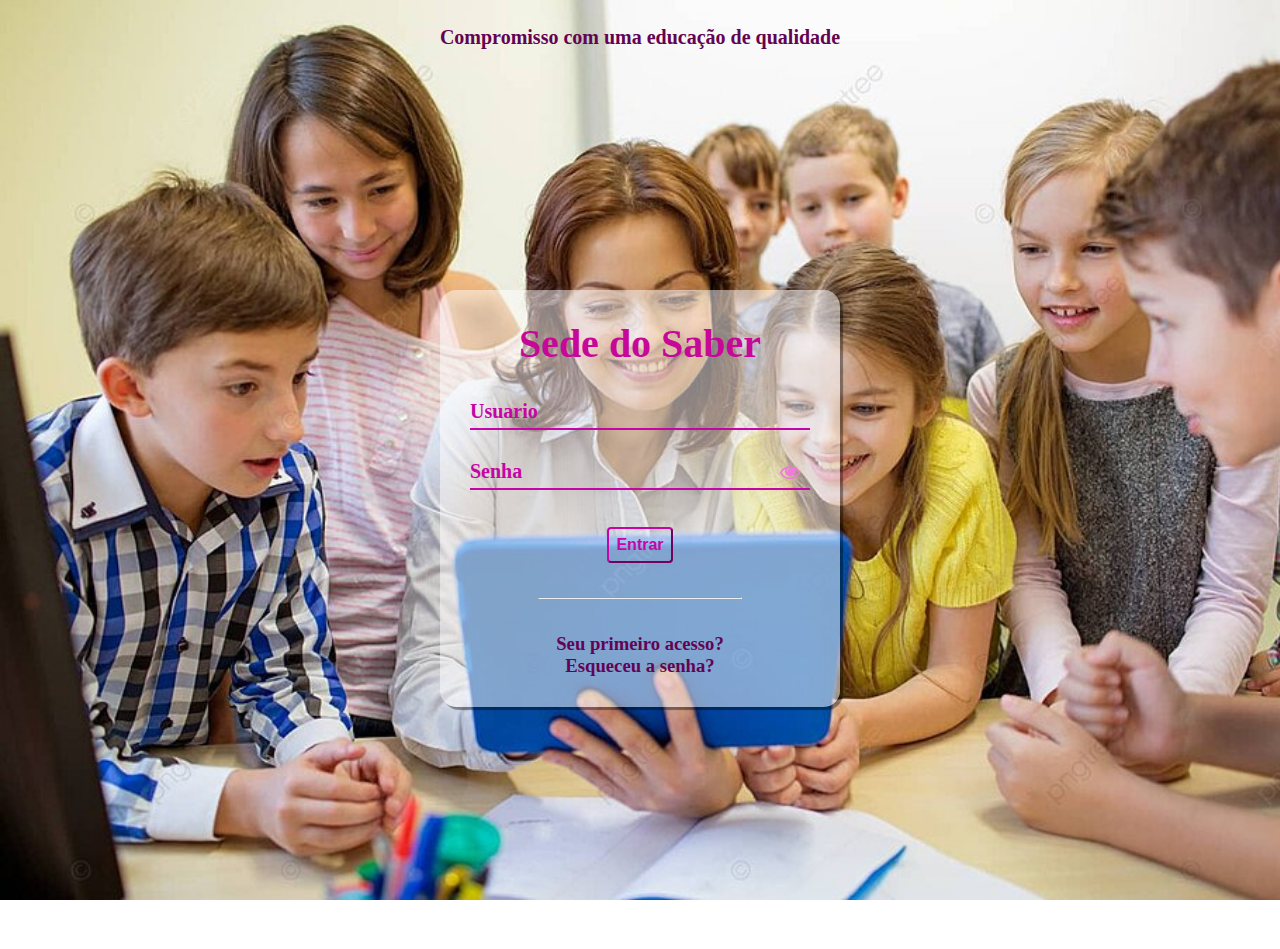
==== index.html @ df795e26 "first commit" ====
<!DOCTYPE html>
<html lang="pt-br">
<head>
    <meta charset="UTF-8" />
    <meta http-equiv="X-UA-Compatible" content="IE=edge" />
    <meta name="viewport" content="width=device-width, initial-scale=1.0" />
    <link rel="stylesheet" href="style.css"/>
    <title>Home</title>
</head>
<body>
    <header>
     <!-- Imagem à esquerda -->
     <img src="./logo sem fundo.png" alt="Imagem Esquerda" class="image-left">
    <h1 id="logado"></h1>
    <div class="container">
        <button onclick="togglePopup('popup')" class="btn-novo">Cadastrar/Alterar Alunos</button>
        <div id="popup" class="popup">
            <div class="popup-content">
                <a href="./assets/html/Cadastro.html">cadastrar</a>
                <a href="./assets/html/alterar-c.html">alterar</a>
            </div>
        </div>
    
        <button onclick="togglePopup('popup1')" class="btn-novo">Ver Turmas</button>
        <div id="popup1" class="popup">
            <div class="popup-content">
                <a href="./assets/html/Cadastro.html">T1</a>
                <a href="./assets/html/alterar-c.html">T2</a>
                <a href="./assets/html/Cadastro.html">T3</a>
                <a href="./assets/html/alterar-c.html">T4</a>
                <a href="./assets/html/Cadastro.html">T5</a>
                <a href="./assets/html/alterar-c.html">T6</a>
            </div>
        </div>
    
        <button onclick="togglePopup('popup2')" class="btn-novo">Ver análises</button>
        <div id="popup2" class="popup">
            <div class="popup-content">
                <a href="./assets/html/Cadastro.html">Geral</a>
                <a href="./assets/html/alterar-c.html">Por turma</a>
            </div>
        </div>
    </div>
    </div>
    <button onclick="sair()" class="btn-sair">Sair</button>
    </div>

    <!-- Imagem à direita -->
    <img src="./logo sem fundo.png" alt="Imagem Direita" class="image-right">
    
    <script src="./assets/js/index.js"></script>
</body>
</html>
---- style.css ----
/* Estilo do corpo da página */
body {
    background-color: white; /* Cor de fundo branca */
    border: 20px solid rgb(156, 5, 93); /* Borda sólida preta de 10 pixels */
    border-radius: 20px; /* Borda arredondada */
    padding: 30px; /* Espaçamento interno para evitar que o conteúdo encoste nas bordas */
    /*overflow-y: hidden; *//* Impede a rolagem vertical */
    overflow-y: hidden;
    margin: -1; /* Remove margens padrão do body */
    padding: 0; /* Remove padding padrão do body */
    height: -1%; /* Garante que o corpo ocupe toda a altura da tela */
    
}


/* Estilo do cabeçalho */
header {
    text-align: center;
    padding: 20px 0;
}

/* Estilo dos botões */
.container {
    display: flex;
    flex-direction: column;
    align-items: center;
    justify-content: center;
    height: 70vh; /* Definindo uma altura para centralizar os botões na página */
}

.btn-novo {
    padding: 15px 30px;
    margin-bottom: 20px;
    font-size: 18px;
    color: #fff;
    background-color: #007bff; /* Cor de destaque para os botões */
    border: none;
    border-radius: 5px;
    cursor: pointer;
    transition: background-color 0.3s ease;
    font-family: "Times New Roman", sans-serif;
}

.btn-novo:hover {
    background-color: #ca02c0; /* Cor de destaque alterada ao passar o mouse */
}

/* Estilo do botão "Sair" */
.btn-sair {
    padding: 15px 30px;
    font-size: 18px;
    color: #fff;
    background-color: #dc3545; /* Cor de destaque para o botão "Sair" */
    border: none;
    border-radius: 5px;
    cursor: pointer;
    transition: background-color 0.3s ease;
    font-family: "Times New Roman", sans-serif;
}

.btn-sair:hover {
    background-color: #d60586; /* Cor de destaque alterada ao passar o mouse */
}

/* Estilo dos pop-ups */
.popup {
    display: none; /* Inicialmente ocultos */
    position: fixed;
    top: 0;
    left: 0;
    width: 100%;
    height: 100%;
    background-color: rgba(0, 0, 0, 0.5); /* Fundo escurecido para destacar o pop-up */
    z-index: 9999;
}

.popup-content {
    position: absolute;
    top: 50%;
    left: 50%;
    transform: translate(-50%, -50%);
    background-color: #fff;
    padding: 20px;
    border-radius: 5px;
    box-shadow: 0 0 10px rgba(0, 0, 0, 0.3); /* Sombra para efeito de elevação */
}

.popup-content a {
    display: block;
    margin-bottom: 10px;
    text-decoration: none;
    color: #333;
    font-size: 16px;
}

.popup-content a:hover {
    color: #007bff; /* Cor alterada ao passar o mouse */
}
.button {
    font-family: "Open Sans", sans-serif;
}
#logado {
    font-family: "Times New Roman", sans-serif; /* Definição da fonte */
}

#logado {
    font-family: "Times New Roman", sans-serif; /* Definição da fonte */
    color: #680246; /* Cor do texto */
    background-color: #f0f0f0; /* Cor de fundo */
    padding: 0px; /* Adiciona um espaço interno ao elemento */
    border-radius: 0px; /* Adiciona cantos arredondados */
    box-shadow: 0 0 5px rgba(0, 0, 0, 0.1); /* Adiciona uma sombra sutil */
    animation: pulse 1s infinite alternate; /* Adiciona uma animação chamada "pulse" */
    margin: 0%;
    background-color: transparent; /* Define o fundo como transparente */
}

@keyframes pulse {
    0% {
        transform: scale(1);
    }
    100% {
        transform: scale(1.05);
    }
}


.image-left {
    position: absolute;
    left: 80px; /* Distância da borda esquerda da tela */
    top: 50%; /* Alinha a imagem verticalmente ao centro da tela */
    transform: translateY(-50%); /* Corrige o alinhamento vertical */
    z-index: -1; /* Define a imagem para ficar atrás dos outros elementos */
    width: 300px; /* Define a largura desejada da imagem */
}

.image-right {
    position: absolute;
    right: 80px; /* Distância da borda direita da tela */
    top: 50%; /* Alinha a imagem verticalmente ao centro da tela */
    transform: translateY(-50%); /* Corrige o alinhamento vertical */
    z-index: -1; /* Define a imagem para ficar atrás dos outros elementos */
    width: 300px; /* Define a largura desejada da imagem */
}

/* Estilos padrão para as imagens */
.image-left, .image-right {
    transition: transform 2.0s ease; /* Adiciona uma transição suave de 2 segundos */
}

/* Media query para esconder as imagens em telas menores que 920px */
@media (max-width: 900px) {
    body {
        
        
    }

    .image-left {
        transform: translateX(-110%); /* Move a imagem da esquerda para fora da tela */
    }
    .image-right {
        transform: translateX(110%); /* Move a imagem da direita para fora da tela */
    }
}

    header {
    font-size: 18px; /* Reduzindo o tamanho da fonte */
}

/* Ajustes para os botões */
    .btn-novo,.btn-sair {
    font-size: 16px; /* Reduzindo o tamanho da fonte */
}

/* Ajustando os pop-ups */
    .popup-content {
    font-size: 14px; /* Reduzindo o tamanho da fonte */
}
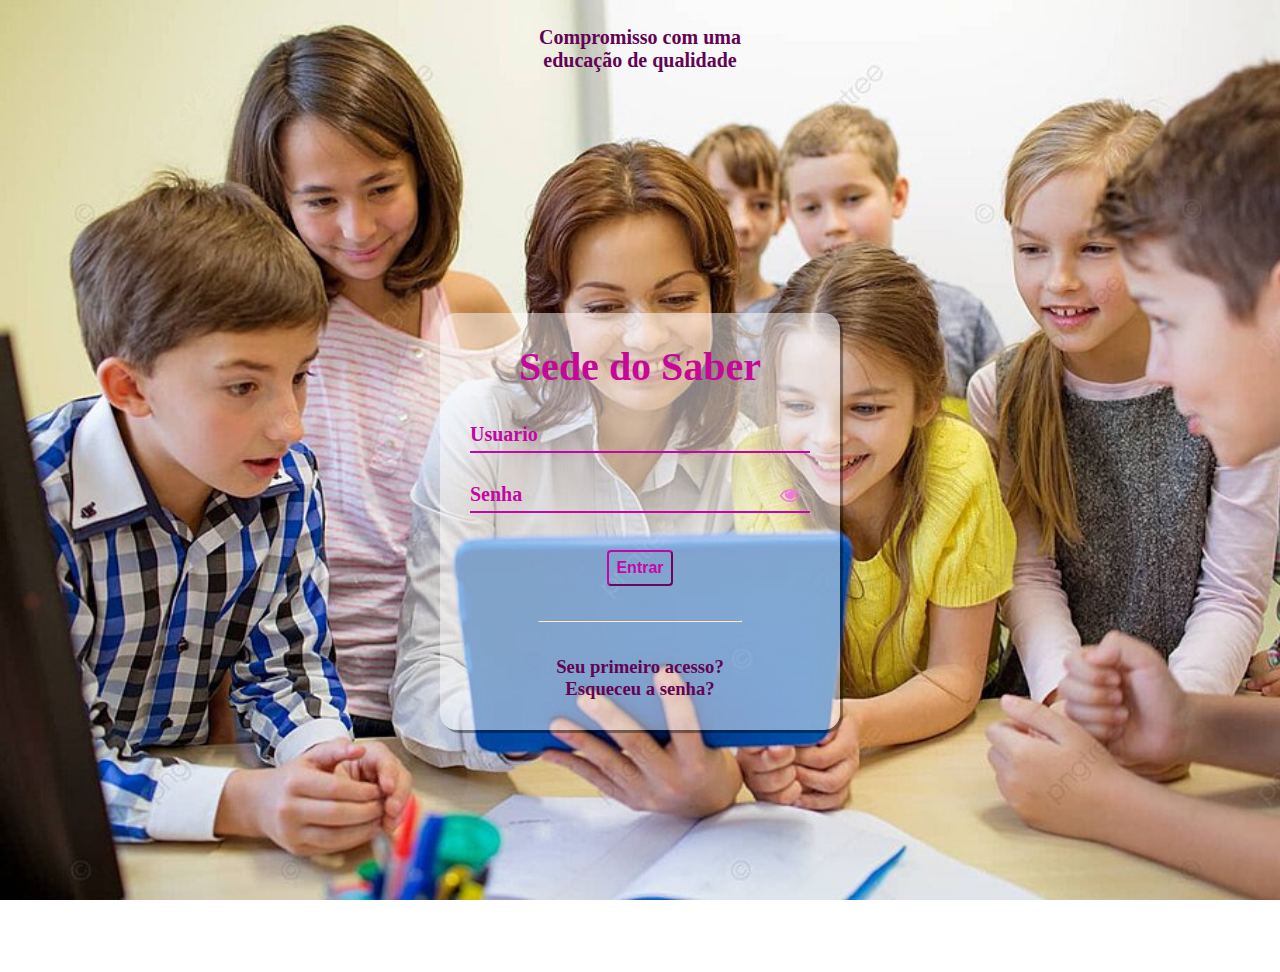
==== commit 864d7079: "atualizacoes" ====
--- a/index.html
+++ b/index.html
@@ -16,8 +16,8 @@
         <button onclick="togglePopup('popup')" class="btn-novo">Cadastrar/Alterar Alunos</button>
         <div id="popup" class="popup">
             <div class="popup-content">
-                <a href="./assets/html/Cadastro.html">cadastrar</a>
-                <a href="./assets/html/alterar-c.html">alterar</a>
+                <a href="./assets/html/Cadastro.html">Cadastrar</a>
+                <a href="./assets/html/alterar-c.html">Alterar</a>
             </div>
         </div>
     
--- a/style.css
+++ b/style.css
@@ -70,18 +70,19 @@
     left: 0;
     width: 100%;
     height: 100%;
-    background-color: rgba(0, 0, 0, 0.5); /* Fundo escurecido para destacar o pop-up */
+    background-color: rgba(12, 1, 10, 0.5); /* Fundo escurecido para destacar o pop-up */
     z-index: 9999;
 }
 
 .popup-content {
+    width: 10%;
     position: absolute;
     top: 50%;
     left: 50%;
     transform: translate(-50%, -50%);
     background-color: #fff;
-    padding: 20px;
-    border-radius: 5px;
+    padding: 30px;
+    border-radius: 15px;
     box-shadow: 0 0 10px rgba(0, 0, 0, 0.3); /* Sombra para efeito de elevação */
 }
 
@@ -89,15 +90,16 @@
     display: block;
     margin-bottom: 10px;
     text-decoration: none;
-    color: #333;
-    font-size: 16px;
+    color: #007bff;
+    font-size: 20px;
+    font-family: "Times New Roman", sans-serif; 
 }
 
 .popup-content a:hover {
-    color: #007bff; /* Cor alterada ao passar o mouse */
+    color: #b40196; /* Cor alterada ao passar o mouse */
 }
 .button {
-    font-family: "Open Sans", sans-serif;
+    font-family: "Times New Roman", sans-serif; 
 }
 #logado {
     font-family: "Times New Roman", sans-serif; /* Definição da fonte */
@@ -148,31 +150,44 @@
     transition: transform 2.0s ease; /* Adiciona uma transição suave de 2 segundos */
 }
 
-/* Media query para esconder as imagens em telas menores que 920px */
-@media (max-width: 900px) {
+/* Estilos padrão para as imagens */
+.image-left, .image-right {
+    transition: opacity 2s ease; /* Adiciona uma transição suave de 2 segundos */
+}
+
+/* Media query para telas menores */
+@media screen and (max-width: 750px) {
+    .image-left, .image-right {
+        opacity: 0; /* Torna as imagens invisíveis */
+    }
     body {
-        
-        
+        background-color: white; /* Cor de fundo branca */
+        border: 20px solid rgb(156, 5, 93); /* Borda sólida preta de 10 pixels */
+        border-radius: 20px; /* Borda arredondada */
+        padding: 3px; /* Espaçamento interno para evitar que o conteúdo encoste nas bordas */
+        overflow-y: hidden;
+        margin: 3; /* Remove margens padrão do body */
+        height: -1%; /* Garante que o corpo ocupe toda a altura da tela */
     }
-
-    .image-left {
-        transform: translateX(-110%); /* Move a imagem da esquerda para fora da tela */
+    .popup-content {
+        width: 60%; /* Defina a largura desejada */
+        max-width: 400px; /* Defina uma largura máxima */
+        position: absolute;
+        top: 50%;
+        left: 50%;
+        transform: translate(-50%, -50%);
+        background-color: #fff;
+        padding: 30px;
+        border-radius: 15px;
+        box-shadow: 0 0 10px rgba(0, 0, 0, 0.3); /* Sombra para efeito de elevação */
     }
-    .image-right {
-        transform: translateX(110%); /* Move a imagem da direita para fora da tela */
+    
+    .popup-content a {
+        display: block;
+        margin-bottom: 10px;
+        text-decoration: none;
+        color: #007bff;
+        font-size: 27px;
+        font-family: "Times New Roman", sans-serif; 
     }
 }
-
-    header {
-    font-size: 18px; /* Reduzindo o tamanho da fonte */
-}
-
-/* Ajustes para os botões */
-    .btn-novo,.btn-sair {
-    font-size: 16px; /* Reduzindo o tamanho da fonte */
-}
-
-/* Ajustando os pop-ups */
-    .popup-content {
-    font-size: 14px; /* Reduzindo o tamanho da fonte */
-}
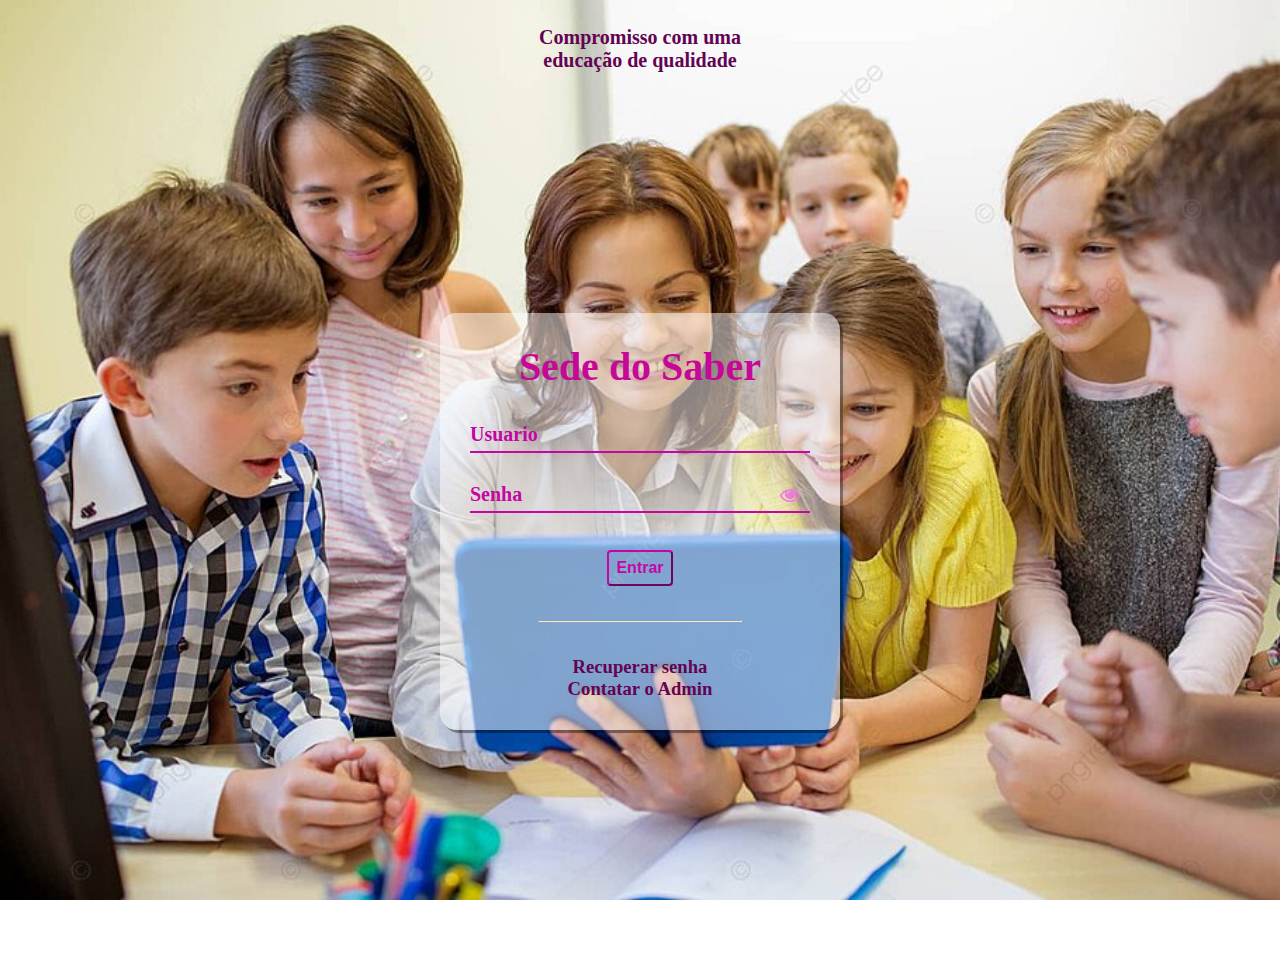
==== commit 50b024a0: "at" ====
--- a/index.html
+++ b/index.html
@@ -16,7 +16,7 @@
         <button onclick="togglePopup('popup')" class="btn-novo">Cadastrar/Alterar Alunos</button>
         <div id="popup" class="popup">
             <div class="popup-content">
-                <a href="./assets/html/Cadastro.html">Cadastrar</a>
+                <a href="http://localhost/testebc/cadastro2.php">Cadastrar</a>
                 <a href="./assets/html/alterar-c.html">Alterar</a>
             </div>
         </div>
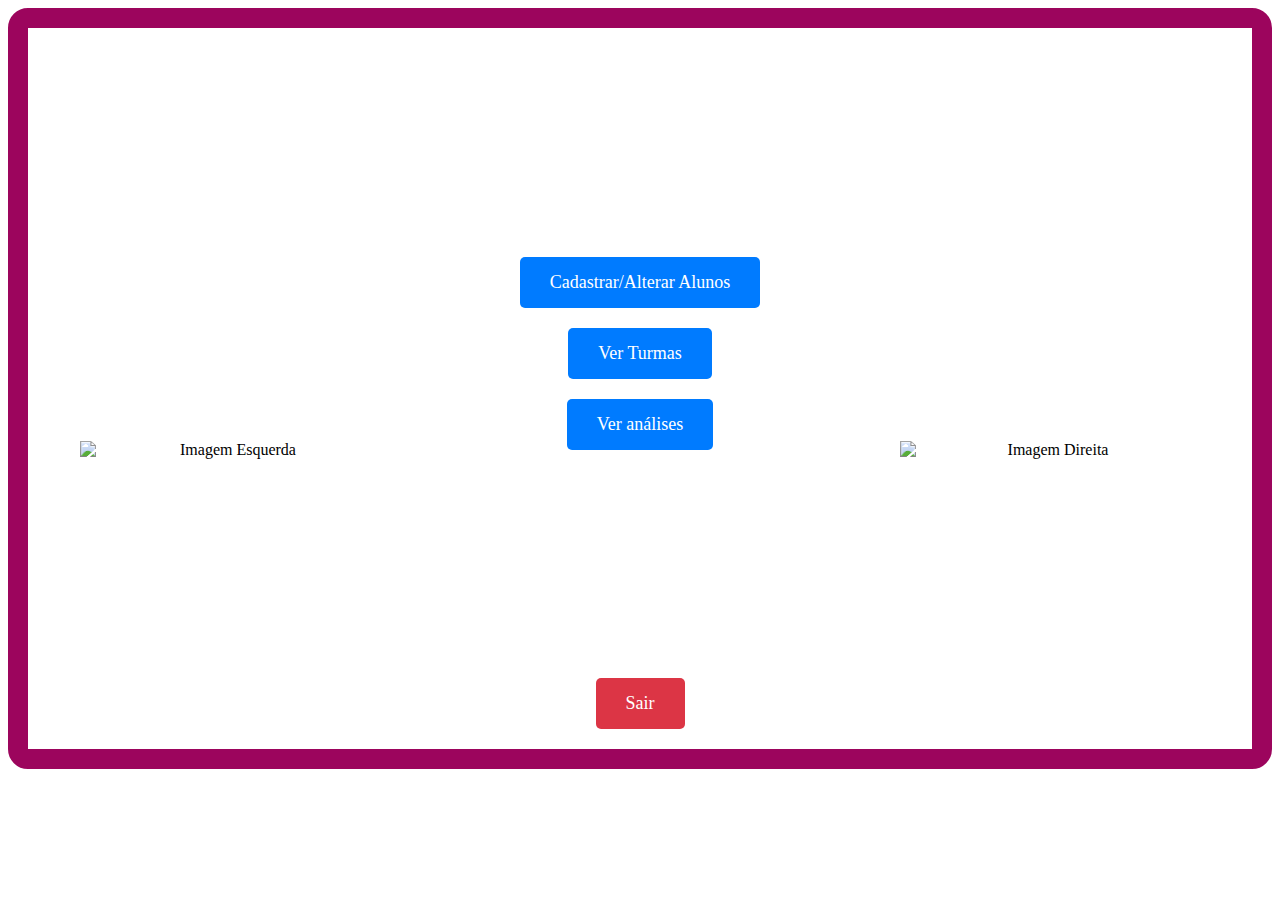
==== commit c75ae4a6: "atualizaco php" ====
--- a/index.html
+++ b/index.html
@@ -10,7 +10,7 @@
 <body>
     <header>
      <!-- Imagem à esquerda -->
-     <img src="./logo sem fundo.png" alt="Imagem Esquerda" class="image-left">
+     <img src="../testebc/logo sem fundo2.png" alt="Imagem Esquerda" class="image-left">
     <h1 id="logado"></h1>
     <div class="container">
         <button onclick="togglePopup('popup')" class="btn-novo">Cadastrar/Alterar Alunos</button>
@@ -46,7 +46,7 @@
     </div>
 
     <!-- Imagem à direita -->
-    <img src="./logo sem fundo.png" alt="Imagem Direita" class="image-right">
+    <img src="../testebc/logo sem fundo2.png" alt="Imagem Direita" class="image-right">
     
     <script src="./assets/js/index.js"></script>
 </body>
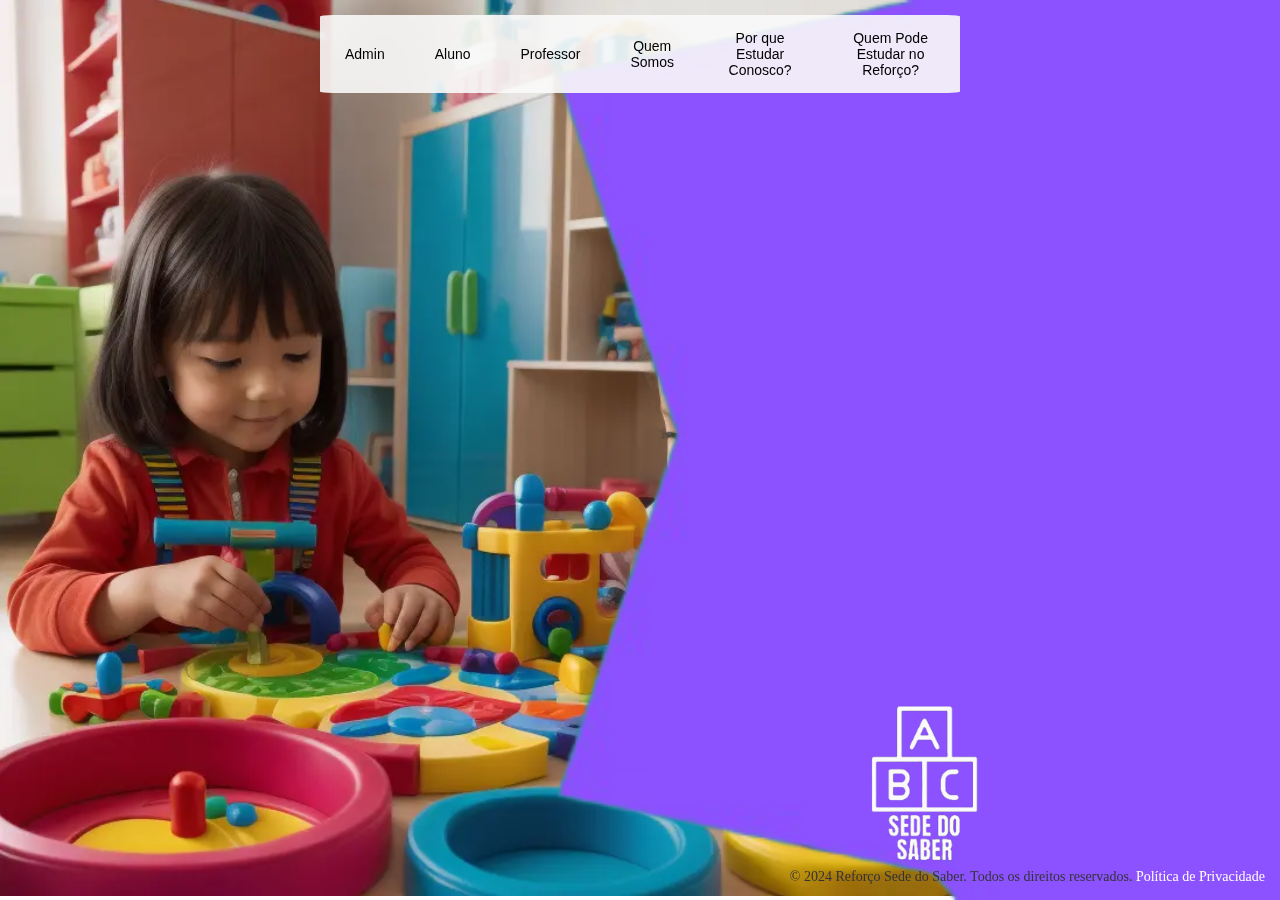
==== commit e441c9d5: "Add files via upload" ====
--- a/index.html
+++ b/index.html
@@ -1,53 +1,46 @@
-<!DOCTYPE html>
-<html lang="pt-br">
-<head>
-    <meta charset="UTF-8" />
-    <meta http-equiv="X-UA-Compatible" content="IE=edge" />
-    <meta name="viewport" content="width=device-width, initial-scale=1.0" />
-    <link rel="stylesheet" href="style.css"/>
-    <title>Home</title>
-</head>
-<body>
-    <header>
-     <!-- Imagem à esquerda -->
-     <img src="../testebc/logo sem fundo2.png" alt="Imagem Esquerda" class="image-left">
-    <h1 id="logado"></h1>
-    <div class="container">
-        <button onclick="togglePopup('popup')" class="btn-novo">Cadastrar/Alterar Alunos</button>
-        <div id="popup" class="popup">
-            <div class="popup-content">
-                <a href="http://localhost/testebc/cadastro2.php">Cadastrar</a>
-                <a href="./assets/html/alterar-c.html">Alterar</a>
-            </div>
-        </div>
-    
-        <button onclick="togglePopup('popup1')" class="btn-novo">Ver Turmas</button>
-        <div id="popup1" class="popup">
-            <div class="popup-content">
-                <a href="./assets/html/Cadastro.html">T1</a>
-                <a href="./assets/html/alterar-c.html">T2</a>
-                <a href="./assets/html/Cadastro.html">T3</a>
-                <a href="./assets/html/alterar-c.html">T4</a>
-                <a href="./assets/html/Cadastro.html">T5</a>
-                <a href="./assets/html/alterar-c.html">T6</a>
-            </div>
-        </div>
-    
-        <button onclick="togglePopup('popup2')" class="btn-novo">Ver análises</button>
-        <div id="popup2" class="popup">
-            <div class="popup-content">
-                <a href="./assets/html/Cadastro.html">Geral</a>
-                <a href="./assets/html/alterar-c.html">Por turma</a>
-            </div>
-        </div>
-    </div>
-    </div>
-    <button onclick="sair()" class="btn-sair">Sair</button>
-    </div>
-
-    <!-- Imagem à direita -->
-    <img src="../testebc/logo sem fundo2.png" alt="Imagem Direita" class="image-right">
-    
-    <script src="./assets/js/index.js"></script>
-</body>
-</html>+<!DOCTYPE html>
+<html lang="pt-BR">
+<head>
+    <meta charset="UTF-8">
+    <meta http-equiv="X-UA-Compatible" content="IE=edge">
+    <meta name="viewport" content="width=device-width, initial-scale=1.0">
+    <title>Página Comercial - Escola</title>
+    <link rel="stylesheet" href="./css/index.css">
+    <script src="./js/index.js" defer></script>
+</head>
+<body>
+    <div class="background-overlay"></div>
+    <!-- Cabeçalho com menu -->
+    <header>
+        <div class="header-menu">
+            <button class="dropdown-button">Menu</button>
+            <div class="dropdown-content">
+                <button class="btn btn0">Admin</button>
+                <button class="btn btn1">Aluno</button>
+                <button class="btn btn2">Professor</button>
+                <button class="btn btn3">Quem Somos</button>
+                <button class="btn btn4">Por que Estudar Conosco?</button>
+                <button class="btn btn5">Quem Pode Estudar no Reforço?</button>
+            </div>
+        </div>
+    </header>
+
+    <div id="overlay" style="display: none; position: fixed; top: 0; left: 0; width: 100%; height: 100%; background: rgba(0, 0, 0, 0.5); z-index: 999;"></div>
+    <div id="content-container" style="display: none; position: fixed; top: 50%; left: 50%; transform: translate(-50%, -50%); width: 80%; height: 80%; background: white; border-radius: 10px; box-shadow: 0 4px 8px rgba(0, 0, 0, 0.2); z-index: 1000; overflow: hidden;"></div>
+    
+    <!-- Vídeo no canto superior direito -->
+    <div class="video-container">
+        <iframe width="500" height="275" src="https://www.youtube.com/embed/uj6XVOFjSNQ" frameborder="0" allowfullscreen></iframe>
+    </div>
+
+    <!-- Logo no canto inferior direito -->
+    <div class="bottom-right-logo">
+        <img src="./imagens/logo sem fundo1.png" alt="Logo da Escola">
+    </div>
+
+    <footer>
+        <p>&copy; 2024 Reforço Sede do Saber. Todos os direitos reservados. <a href="#">Política de Privacidade</a></p>
+    </footer>
+</body>
+</html>
+
--- a/css/index.css
+++ b/css/index.css
@@ -0,0 +1,347 @@
+/* Corpo */
+body {
+    margin: 0;
+    padding: 0;
+    height: 100vh; /* Garante que o corpo ocupe toda a altura da tela */
+    display: flex;
+    justify-content: space-between;
+    flex-wrap: wrap;
+
+    /* Propriedades do fundo */
+    background-image: url("../imagens/fundo2.png"); /* Verifique se o caminho está correto */
+    background-size: 105% auto; /* Ajusta a largura para ser maior que a tela */
+    background-repeat: no-repeat; /* Evita repetição */
+    background-attachment: scroll; /* Permite o movimento do fundo */
+    background-position: 0% 0%; /* Posição inicial */
+    
+    /* Animação */
+    animation: moveBackground 10s infinite alternate; 
+}
+
+/* Definição da animação */
+@keyframes moveBackground {
+    0% {
+        background-position: 0% 0%; /* Posição inicial (horizontal apenas) */
+    }
+    100% {
+        background-position: 100% 0%; /* Movimento final (horizontal apenas) */
+    }
+}
+
+.background-overlay {
+    position: fixed; /* Garante que a sobreposição cobre toda a tela */
+    top: 0;
+    left: 0;
+    width: 100%;
+    height: 100%;
+    background-image: url("../imagens/index.png");
+    background-size: cover;
+    background-repeat: no-repeat;
+    background-position: center;
+    z-index: 0; /* Atrás de todos os outros elementos, mas na frente do body */
+}
+
+/* Para garantir que os outros elementos fiquem na frente */
+main, footer {
+    position: relative;
+    z-index: 2; /* Esses elementos ficam na frente da sobreposição */
+}
+
+
+
+/* Animação de entrada de cima para baixo */
+@keyframes fadeInDown {
+    from {
+        opacity: 0;
+        transform: translateY(-50px); /* Move o elemento para cima antes da entrada */
+    }
+    to {
+        opacity: 1;
+        transform: translateY(50); /* Retorna à posição original */
+    }
+}
+
+/* Animação de entrada da direita para esquerda */
+@keyframes fadeInLeft {
+    from {
+        opacity: 0;
+        transform: translateX(50px); /* Move o elemento para a direita antes da entrada */
+    }
+    to {
+        opacity: 1;
+        transform: translateX(0); /* Retorna à posição original */
+    }
+}
+
+/* Animação de entrada de baixo para cima */
+@keyframes fadeInUp {
+    from {
+        opacity: 0;
+        transform: translateY(50px); /* Move o elemento para baixo antes da entrada */
+    }
+    to {
+        opacity: 1;
+        transform: translateY(0); /* Retorna à posição original */
+    }
+}
+
+/* Animação de flutuação contínua */
+@keyframes floating {
+    0% {
+        transform: translateY(0);
+    }
+    50% {
+        transform: translateY(-10px); /* Sobe ligeiramente */
+    }
+    100% {
+        transform: translateY(0); /* Retorna à posição original */
+    }
+}
+
+/* Botões no topo esquerdo */
+.top-left-buttons {
+    position: absolute;
+    top: 20px;
+    left: 20px;
+    display: flex;
+    flex-direction: column;
+    gap: 10px;
+    z-index: 1;
+    animation: fadeInDown 1s ease-in-out;
+    animation-delay: 0.2s; /* Atraso da animação */
+}
+
+/* Vídeo no canto superior direito */
+.video-container {
+    position: absolute;
+    top: 120px;
+    right: 100px;
+    z-index: 0;
+    animation: fadeInLeft 1.5s ease-in-out;
+    animation-delay: 0.4s; /* Atraso da animação */
+    width: 505px; /* Definido conforme o tamanho desejado */
+    height: 285px; /* Definido conforme o tamanho desejado */
+    overflow: hidden; /* Esconde qualquer parte do vídeo que ultrapasse o contêiner */
+}
+
+.video-container iframe {
+    width: 100%;
+    height: 100%;
+    border: none;
+}
+/* Botões no canto inferior esquerdo */
+.bottom-left-buttons {
+    position: absolute;
+    bottom: 20px;
+    left: 20px;
+    display: flex;
+    flex-direction: column;
+    gap: 10px;
+    z-index: 1;
+    animation: fadeInDown 1s ease-in-out;
+    animation-delay: 0.6s; /* Atraso da animação */
+}
+
+/* Logo no canto inferior direito */
+.bottom-right-logo {
+    position: absolute;
+    bottom: 5px;
+    right: 260px;
+    width: 190px;
+    animation: fadeInUp 2s ease-in-out, floating 3s ease-in-out infinite; /* Animação de entrada seguida de flutuação contínua */
+    animation-delay: 0.8s; /* Atraso da animação de entrada */
+    z-index: 1;
+}
+
+.bottom-right-logo img {
+    width: 240px;
+    height: auto;
+    max-width: 100%;
+}
+
+/* Botões do menu */
+.btn {
+    padding: 10px 20px;
+    background-color: #007BFF;
+    color: black;
+    border: none;
+    border-radius: 5px;
+    cursor: pointer;
+    animation: fadeInDown 1s ease-in-out;
+    animation-delay: 1s; /* Atraso da animação */
+    transition: background-color 0.3s ease; /* Transição suave para a mudança de cor */
+}
+
+/* Cores de fundo diferentes ao passar o mouse para cada botão */
+.header-menu .btn0:hover {
+    background-color: #ff33e4; /* Cor para o botão 1 */
+}
+.header-menu .btn1:hover {
+    background-color: #FF5733; /* Cor para o botão 1 */
+}
+
+.header-menu .btn2:hover {
+    background-color: #33FF57; /* Cor para o botão 2 */
+}
+
+.header-menu .btn3:hover {
+    background-color: #3357FF; /* Cor para o botão 3 */
+
+}
+.header-menu .btn4:hover {
+    background-color: #ff33cc; /* Cor para o botão 3 */
+
+}
+.header-menu .btn5:hover {
+    background-color: #e0ff33; /* Cor para o botão 3 */
+
+}
+
+/* Estilos do menu no cabeçalho */
+.header-menu {
+    display: flex;
+    border-radius: 2%;
+    background-color: rgba(249, 249, 249, 0.9); /* 0.7 significa 70% opaco */
+    justify-content: center;
+    align-items: center;
+    position: absolute;
+    top: 15px;
+    left: 50%;
+    transform: translateX(-50%);
+    width: auto;
+    z-index: 2;
+    animation: fadeInDown 1s ease-in-out;
+    animation-delay: 1.2s; /* Atraso da animação */
+}
+
+/* Dropdown do menu */
+.dropdown-content {
+    display: flex;
+}
+
+.dropdown-button {
+    display: none !important;
+}
+
+.dropdown-content button {
+    margin: 5px;
+    border: none;
+    background: none;
+    cursor: pointer;
+    font-size: 14px;
+}
+#content-container {
+    position: fixed; /* Fixa o elemento em relação à viewport */
+    top: 50%; /* Centraliza verticalmente */
+    left: 50%; /* Centraliza horizontalmente */
+    transform: translate(-50%, -50%); /* Ajusta o deslocamento para centralizar */
+    padding: 20px;
+    border: 1px solid #ccc;
+    background-color: #f9f9f9;
+    border-radius: 5px;
+    min-height: 200px;
+    min-width: 300px;
+    box-shadow: 0px 4px 10px rgba(0, 0, 0, 0.3); /* Adiciona sombra */
+    z-index: 1000; /* Garante que o elemento ficará acima de outros */
+    display: none; /* Inicialmente escondido */
+}
+
+#overlay {
+    position: fixed;
+    top: 0;
+    left: 0;
+    width: 100%;
+    height: 100%;
+    background-color: rgba(0, 0, 0, 0.5); /* Fundo semitransparente */
+    z-index: 999; /* Fica abaixo do content-container */
+    display: none; /* Inicialmente escondido */
+}
+#countdown {
+    font-weight: bold;
+    font-size: 1.5em;
+    color: #d9534f; /* Vermelho para dar destaque */
+    animation: pulse 1s infinite; /* Animação de pulsação */
+}
+
+@keyframes pulse {
+    0% {
+        transform: scale(1);
+    }
+    50% {
+        transform: scale(1.2);
+    }
+    100% {
+        transform: scale(1);
+    }
+}
+footer {
+    text-align: center;
+    margin-top: 20px;
+    font-size: 0.9rem;
+    color: #555;
+}
+
+footer {
+    margin-top: auto; /* Move o rodapé para o final da página */
+    background-color: none;
+    text-align: center;
+    padding: 15px;
+}
+
+footer p {
+    margin: 0;
+    font-size: 14px;
+    color: #333;
+}
+
+footer a {
+    color: white;
+    text-decoration: none;
+}
+
+footer a:hover {
+    text-decoration: underline;
+}
+
+
+
+/* Estilo do menu dropdown para dispositivos móveis */
+@media (max-width: 768px) {
+    .header-menu {
+        flex-direction: column;
+        align-items: flex-start;
+        width: 100%;
+    }
+
+    .dropdown-content {
+        display: none;
+        flex-direction: column;
+        width: 100%;
+        background-color: #f9f9f9;
+        box-shadow: 0px 8px 16px 0px rgba(0,0,0,0.2);
+    }
+
+    .dropdown-content button {
+        padding: 12px 16px;
+        text-align: left;
+        border-bottom: 1px solid #ddd;
+    }
+
+    .dropdown-content button:last-child {
+        border-bottom: none;
+    }
+
+    .dropdown-button {
+        display: block;
+        background-color: #4CAF50;
+        color: white;
+        padding: 16px;
+        font-size: 16px;
+        border: none;
+        cursor: pointer;
+    }
+
+    .header-menu.active .dropdown-content {
+        display: flex;
+    }
+}
